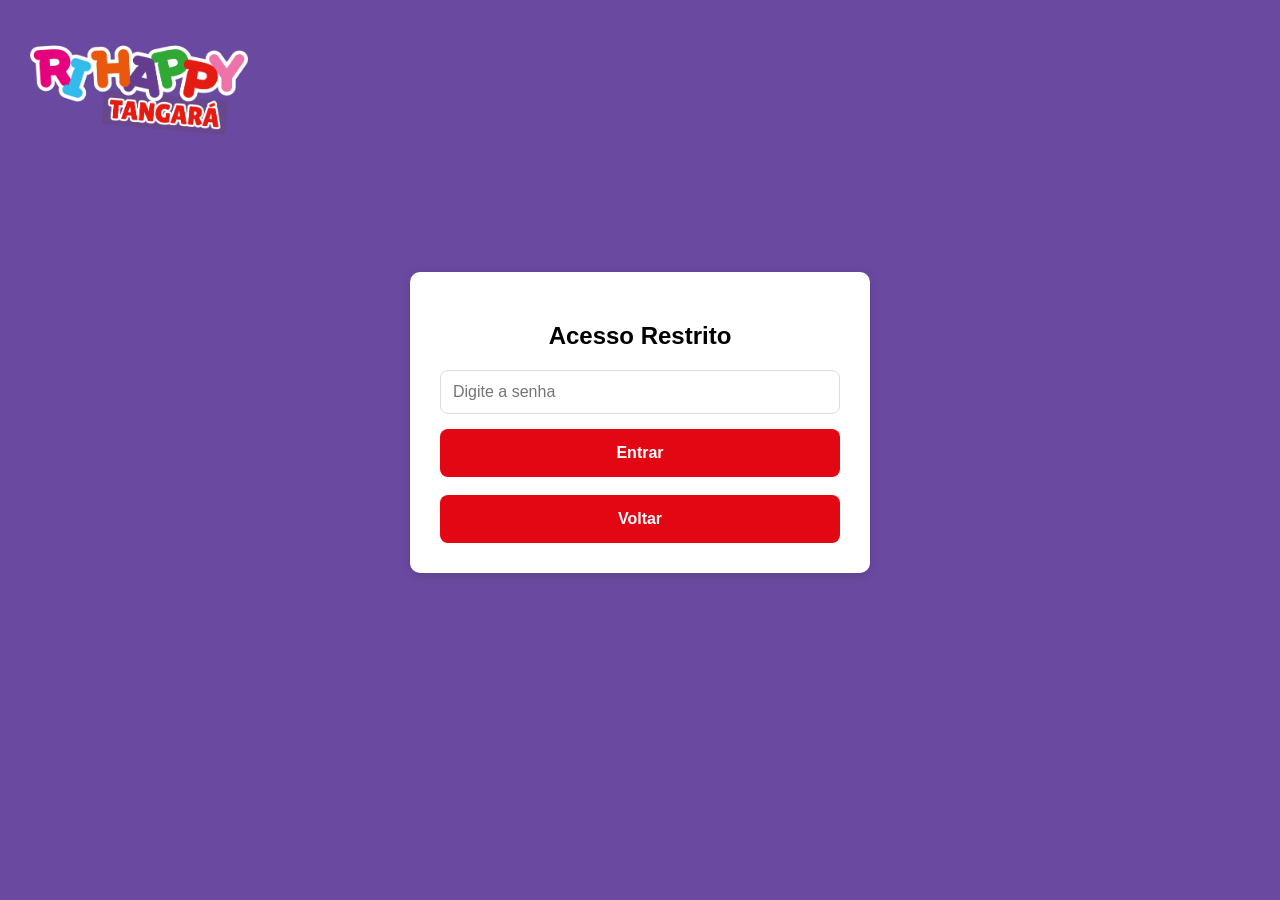
==== admin.html @ ba7ca574 "Add admin.html for administrative access page" ====
<!DOCTYPE html>
<html lang="pt-BR">
<head>

<meta charset="utf-8">
<meta name="viewport" content="width=device-width, initial-scale=1">

<title>Acesso Administrativo</title>

<link rel="stylesheet" href="css/style.css">

<style>

.login-box{
    max-width:400px;
    margin:60px auto;
    padding:30px;
    background:#fff;
    border-radius:10px;
    box-shadow:0 2px 10px rgba(0,0,0,.15);
}

.login-box h2{
    text-align:center;
    margin-bottom:20px;
}

.login-box input{
    width:100%;
    padding:12px;
    margin-bottom:15px;
    box-sizing:border-box;
}

.login-box button{
    width:100%;
}

</style>

</head>

<body>

<header>
    <img src="assets/logo.png" height="120">
    <h1>Painel Administrativo</h1>
</header>

<div class="login-box">

    <h2>Acesso Restrito</h2>

    <input
        type="password"
        id="senha"
        placeholder="Digite a senha"
    >

    <button id="entrar">
        Entrar
    </button>

    <br><br>

    <button onclick="location.href='index.html'">
        Voltar
    </button>

</div>

<script src="js/admin.js"></script>

</body>
</html>
---- css/style.css ----
body{
    font-family:Arial,sans-serif;
    background:#6a4aa1;
    margin:0;
    padding:30px;
}

.container{
    max-width:700px;
    margin:auto;
}

.card{
    background:white;
    border-radius:12px;
    padding:30px;
    box-shadow:0 4px 15px rgba(0,0,0,.2);
}

.logo{
    text-align:center;
    margin-bottom:20px;
}

.logo img{
    max-width:300px;
}

h1{
    color:#6a4aa1;
    text-align:center;
}

form{
    display:flex;
    flex-direction:column;
    gap:12px;
}

input,
select{
    padding:14px;
    border:1px solid #ddd;
    border-radius:8px;
    font-size:16px;
}

button{
    background:#e30613;
    color:white;
    border:none;
    padding:15px;
    border-radius:8px;
    cursor:pointer;
    font-size:16px;
    font-weight:bold;
}

button:hover{
    opacity:.9;
}

#resultado{
    margin-top:20px;
    padding:20px;
    border-radius:8px;
    background:#f5f5f5;
}
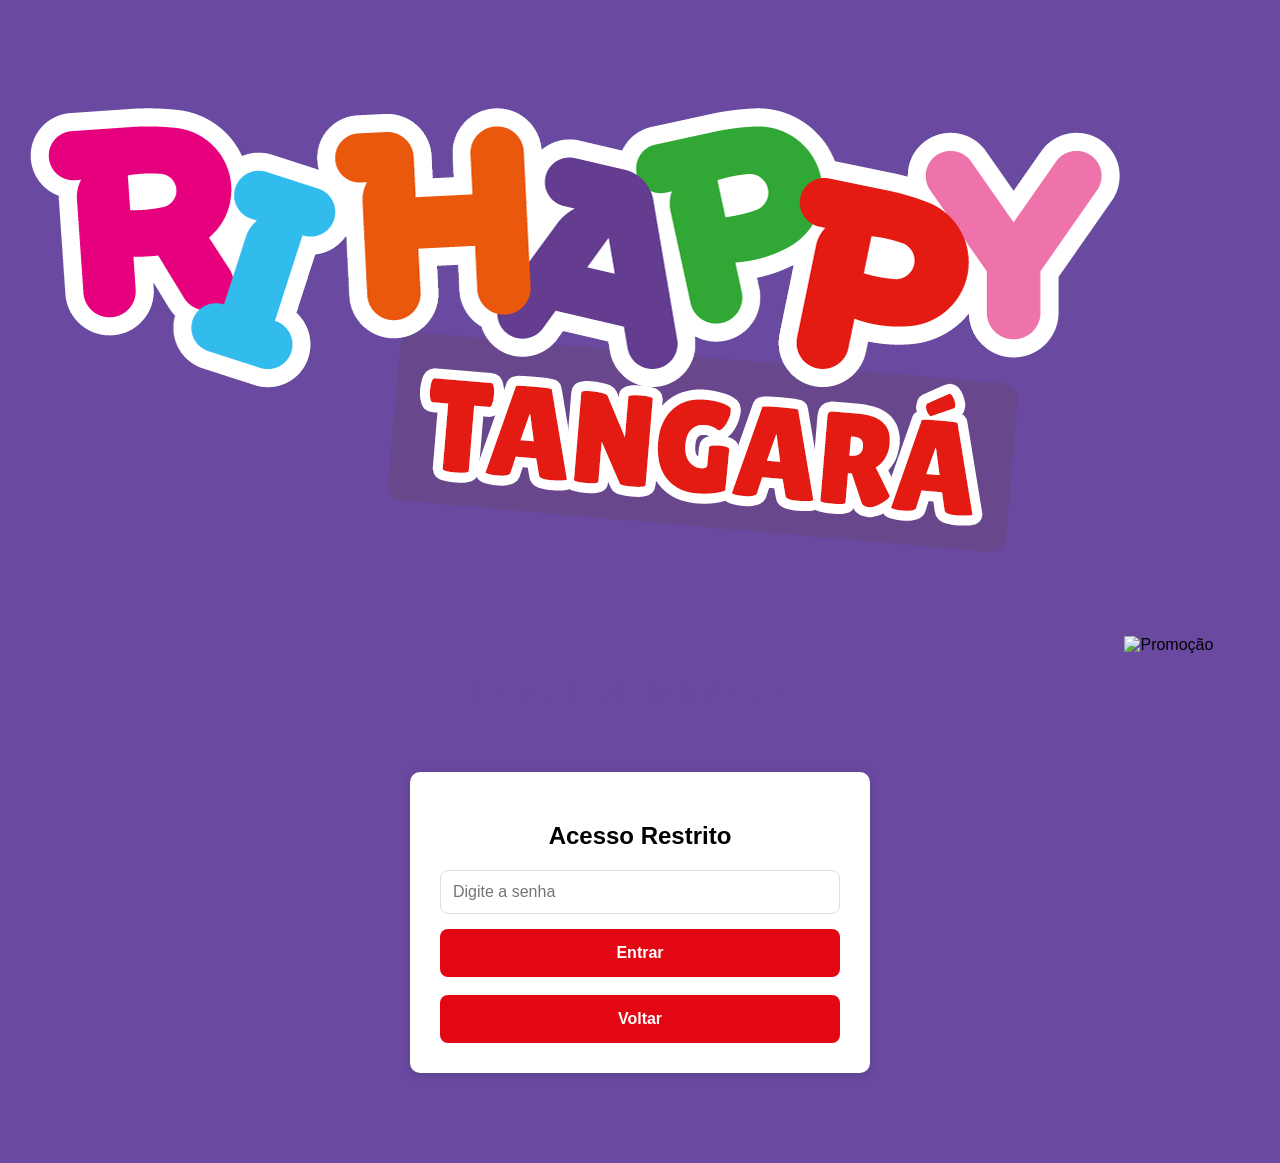
==== commit cf29ab06: "Refactor header to include promotional image" ====
--- a/admin.html
+++ b/admin.html
@@ -42,8 +42,20 @@
 
 <body>
 
-<header>
-    <img src="assets/logo.png" height="120">
+<header class="topo">
+
+    <img
+        src="assets/logo.png"
+        class="logo"
+        alt="Logo"
+    >
+
+    <img
+        src="assets/promo.png"
+        class="banner-promo"
+        alt="Promoção"
+    >
+
     <h1>Painel Administrativo</h1>
 </header>
 
